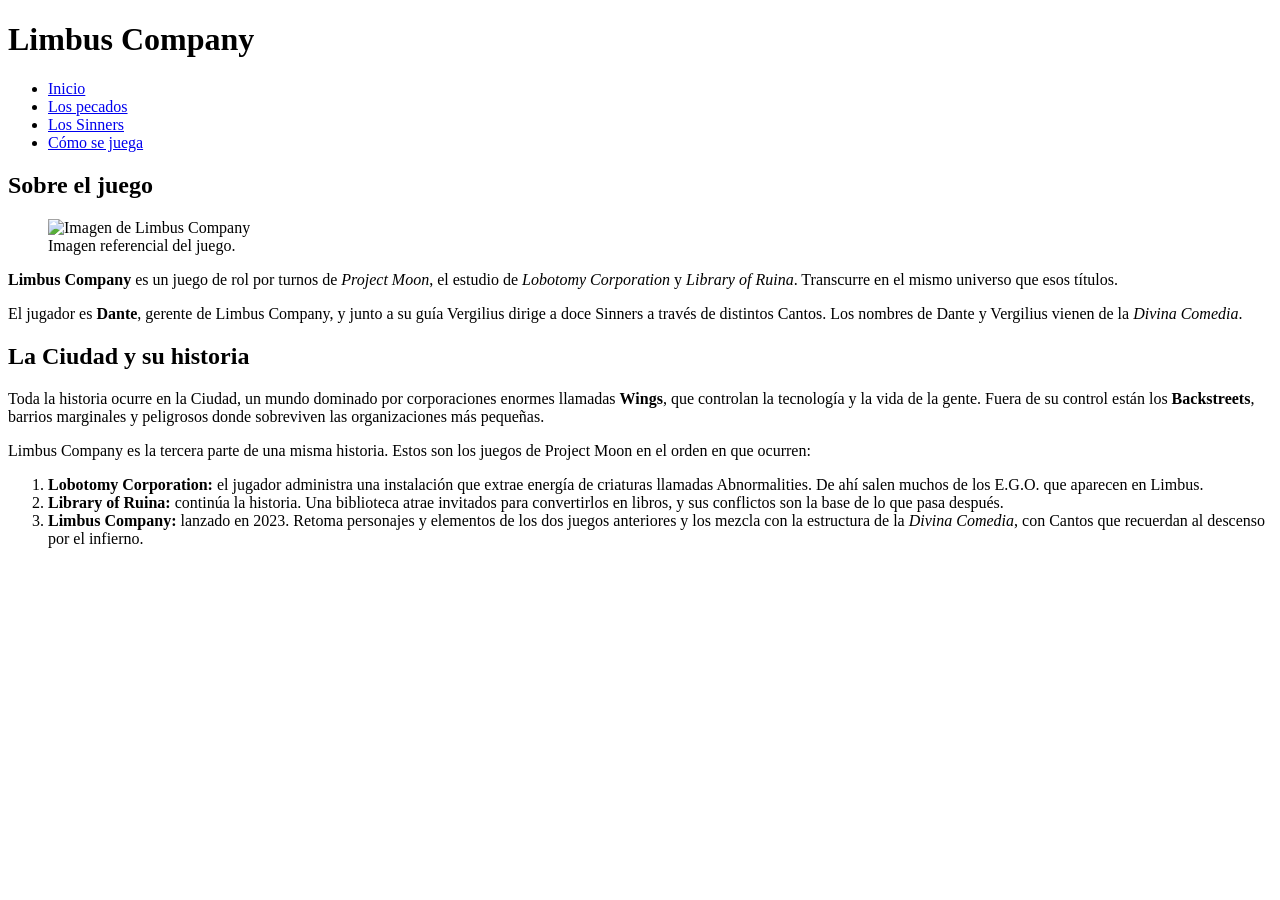
==== index.html @ 9010643e "Primera versión de la página" ====
<!DOCTYPE html>
<html lang="es">
<head>
  <meta charset="UTF-8">
  <meta name="viewport" content="width=device-width, initial-scale=1">
  <title>Limbus Company</title>
  <link rel="stylesheet" href="style.css">
</head>
<body>
  <header>
    <h1>Limbus Company</h1>
    <nav>
      <ul>
        <li><a href="index.html" class="actual">Inicio</a></li>
        <li><a href="pecados.html">Los pecados</a></li>
        <li><a href="sinners.html">Los Sinners</a></li>
        <li><a href="jugabilidad.html">Cómo se juega</a></li>
      </ul>
    </nav>
  </header>
  <main>
    <section>
      <h2>Sobre el juego</h2>
      <figure>
        <img src="Limbus.jpg" alt="Imagen de Limbus Company" width="600">
        <figcaption>Imagen referencial del juego.</figcaption>
      </figure>
      <p><strong>Limbus Company</strong> es un juego de rol por turnos de <em>Project Moon</em>, el estudio de <em>Lobotomy Corporation</em> y <em>Library of Ruina</em>. Transcurre en el mismo universo que esos títulos.</p>
      <p>El jugador es <strong>Dante</strong>, gerente de Limbus Company, y junto a su guía Vergilius dirige a doce Sinners a través de distintos Cantos. Los nombres de Dante y Vergilius vienen de la <em>Divina Comedia</em>.</p>
    </section>

    <section>
      <h2>La Ciudad y su historia</h2>
      <p>Toda la historia ocurre en la Ciudad, un mundo dominado por corporaciones enormes llamadas <strong>Wings</strong>, que controlan la tecnología y la vida de la gente. Fuera de su control están los <strong>Backstreets</strong>, barrios marginales y peligrosos donde sobreviven las organizaciones más pequeñas.</p>
      <p>Limbus Company es la tercera parte de una misma historia. Estos son los juegos de Project Moon en el orden en que ocurren:</p>
      <ol>
        <li><strong>Lobotomy Corporation:</strong> el jugador administra una instalación que extrae energía de criaturas llamadas Abnormalities. De ahí salen muchos de los E.G.O. que aparecen en Limbus.</li>
        <li><strong>Library of Ruina:</strong> continúa la historia. Una biblioteca atrae invitados para convertirlos en libros, y sus conflictos son la base de lo que pasa después.</li>
        <li><strong>Limbus Company:</strong> lanzado en 2023. Retoma personajes y elementos de los dos juegos anteriores y los mezcla con la estructura de la <em>Divina Comedia</em>, con Cantos que recuerdan al descenso por el infierno.</li>
      </ol>
    </section>
  </main>
</body>
</html>
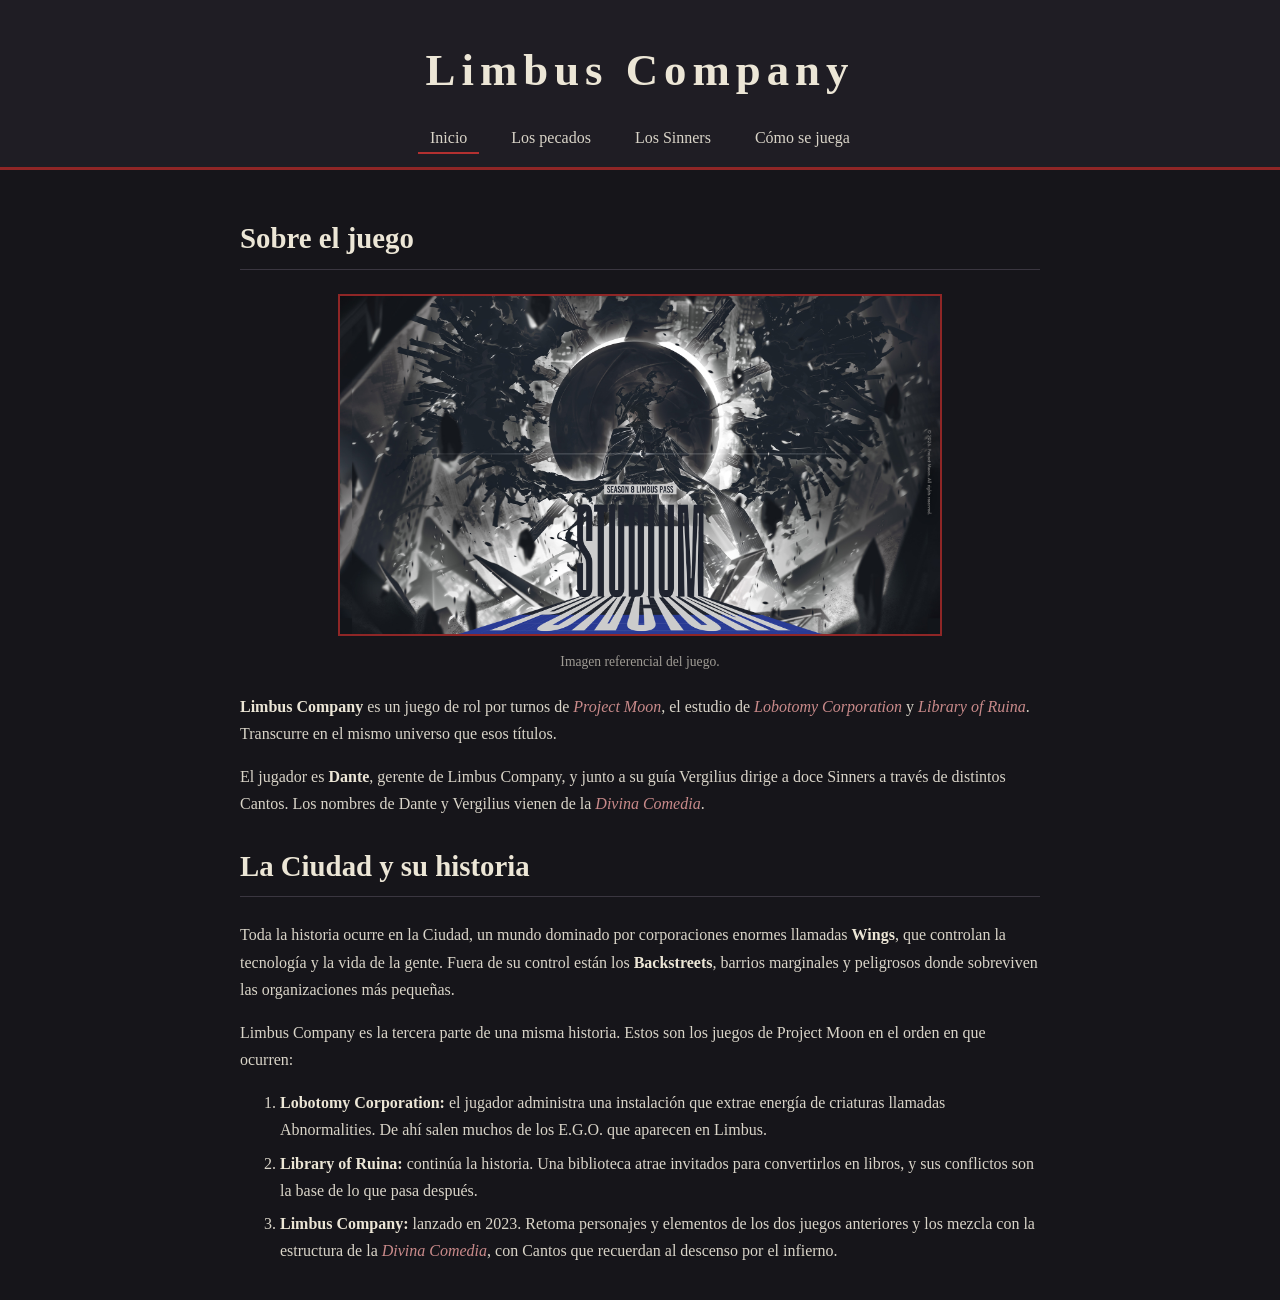
==== commit 51cbc73b: "nombre de imagen en index.html" ====
--- a/index.html
+++ b/index.html
@@ -22,7 +22,7 @@
     <section>
       <h2>Sobre el juego</h2>
       <figure>
-        <img src="Limbus.jpg" alt="Imagen de Limbus Company" width="600">
+        <img src="limbus.jpg" alt="Imagen de Limbus Company" width="600">
         <figcaption>Imagen referencial del juego.</figcaption>
       </figure>
       <p><strong>Limbus Company</strong> es un juego de rol por turnos de <em>Project Moon</em>, el estudio de <em>Lobotomy Corporation</em> y <em>Library of Ruina</em>. Transcurre en el mismo universo que esos títulos.</p>
@@ -41,4 +41,4 @@
     </section>
   </main>
 </body>
-</html>+</html>
--- a/style.css
+++ b/style.css
@@ -0,0 +1,123 @@
+/* Para cambiar los colores, edita solo estas variables */
+:root {
+  --fondo: #16151a;
+  --fondo-claro: #1f1d24;
+  --texto: #d9d4c8;
+  --titulos: #ece6d6;
+  --rojo: #8f2626;
+  --rojo-claro: #b33030;
+  --borde: #3a3640;
+}
+
+body {
+  background-color: var(--fondo);
+  color: var(--texto);
+  font-family: Georgia, "Times New Roman", serif;
+  line-height: 1.7;
+  margin: 0;
+}
+
+header {
+  background-color: var(--fondo-claro);
+  border-bottom: 3px solid var(--rojo);
+  padding: 32px 20px 16px;
+  text-align: center;
+}
+
+h1 {
+  color: var(--titulos);
+  font-size: 2.8rem;
+  letter-spacing: 6px;
+  margin: 0 0 16px;
+}
+
+nav ul {
+  display: flex;
+  flex-wrap: wrap;
+  gap: 20px;
+  justify-content: center;
+  list-style: none;
+  margin: 0;
+  padding: 0;
+}
+
+nav a {
+  color: var(--texto);
+  padding: 6px 12px;
+  text-decoration: none;
+}
+
+nav a:hover {
+  background-color: var(--rojo-claro);
+  color: #ffffff;
+}
+
+nav a.actual {
+  border-bottom: 2px solid var(--rojo-claro);
+}
+
+main {
+  margin: 0 auto;
+  max-width: 800px;
+  padding: 20px;
+}
+
+h2 {
+  border-bottom: 1px solid var(--borde);
+  color: var(--titulos);
+  font-size: 1.8rem;
+  padding-bottom: 6px;
+}
+
+h3 {
+  color: var(--titulos);
+  margin-bottom: 0;
+}
+
+figure {
+  margin: 20px 0;
+  text-align: center;
+}
+
+img {
+  border: 2px solid var(--rojo);
+  max-width: 100%;
+  height: auto;
+}
+
+figcaption {
+  font-size: 0.85rem;
+  margin-top: 6px;
+  opacity: 0.7;
+}
+
+strong {
+  color: var(--titulos);
+}
+
+em {
+  color: #c98a8a;
+}
+
+ol li {
+  margin-bottom: 6px;
+}
+
+dt {
+  border-left: 3px solid var(--rojo);
+  color: var(--titulos);
+  font-weight: bold;
+  margin-top: 16px;
+  padding-left: 10px;
+}
+
+dd {
+  margin-left: 13px;
+}
+
+@media (max-width: 600px) {
+  h1 {
+    font-size: 1.8rem;
+    letter-spacing: 3px;
+  }
+}
